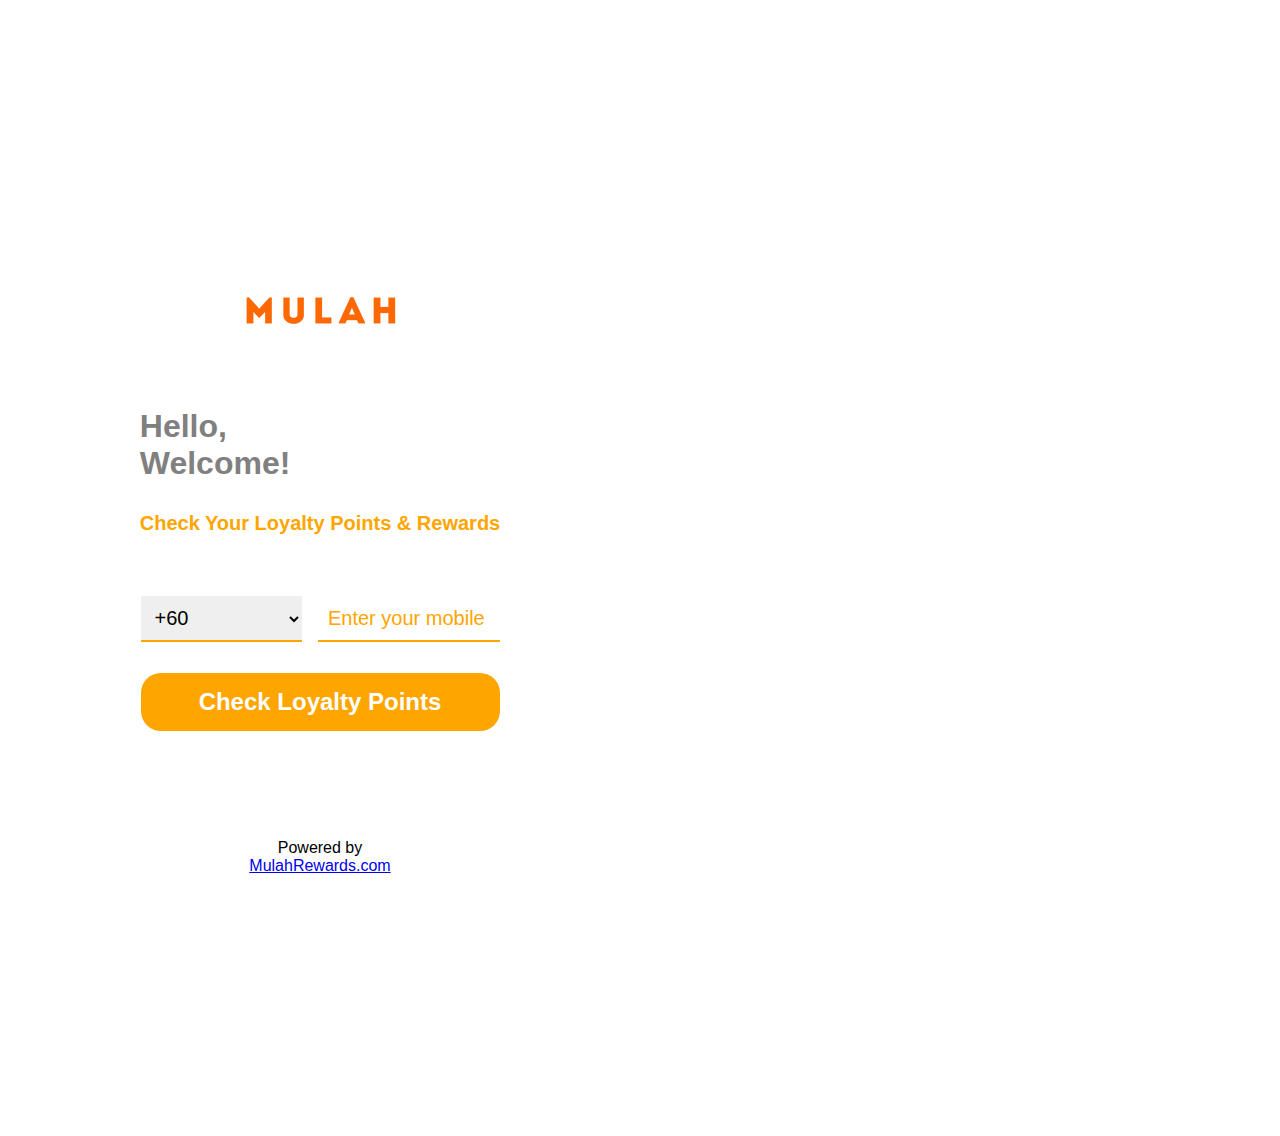
==== index.html @ 4fd544e4 "initialcommit" ====
<!DOCTYPE html>
<html lang="en">
<head>
    <meta charset="UTF-8">
    <meta name="viewport" content="width=device-width, initial-scale=1.0, user-scalable=no">
    <title>FullStack Developer Assessment</title>
    <link rel="stylesheet" href="style.css">
</head>
<body>
    <br><br>
    <div class="Mulahlogo">
        <img src="mulah.png" alt="Mulah Logo">
    </div>
    <div class="welcome">
        <h1>Hello,</h1>
        <h1>Welcome!</h1>
        <p>Check Your Loyalty Points & Rewards</p>

        <form action="/submit" method="post" id="loyalty-form">
            <div class="container">
                <div class="form-group">
                    <select id="country_code" name="country_code">
                        <option value="60">+60</option>
                        <option value="44">+44</option>
                        <option value="91">+91</option>
                    </select>
                    <br><br> <br><br> <br><br>
                    <input type="text" id="phone_number" name="phone_number" placeholder="Enter your mobile number" required>
                </div>
                <input type="submit" value="Check Loyalty Points">
            </div>
            <br><br> <br><br> <br><br>
        </form>
    </div>

    <div class="partition-line"></div>
    <a>Powered by <a href="https://www.mulahrewards.com/">MulahRewards.com</a></a>
</body>
<script>
    document.addEventListener('DOMContentLoaded', function() {
        // Find the form element
        var loyaltyForm = document.getElementById('loyalty-form');
        
        // Add a submit event listener
        loyaltyForm.addEventListener('submit', function(event) {
            event.preventDefault(); // Prevent the default form submission
            
            // Get the selected country code and phone number
            var countryCode = document.getElementById('country_code').value;
            var phoneNumber = document.getElementById('phone_number').value;
            
            // Construct the URL with query parameters and redirect
            var redirectURL = 'page2.html?country_code=' + countryCode + '&phone_number=' + phoneNumber;
            window.location.href = redirectURL;
        });
    });
</script>
</html>
---- style.css ----
body {
    width: 640px;
    height: 1136px;
    margin: 0;
    padding: 0;
    font-family: Arial, Helvetica, sans-serif;
    background-color: #fff;
    display: flex;
    flex-direction: column;
    justify-content: center;
    align-items: center;
}

.Mulahlogo {
    margin-bottom: 80px;
}

.welcome {
    text-align: left;
    display: flex;
    flex-direction: column;
    align-items: center;
}

.welcome h1 {
    color: gray;
    font-size: 32px;
    text-align: left;
    padding-left: 20px;
    margin: 0;
    width: 100%;
}

.welcome p {
    font-weight: bold;
    font-size: 20px;
    color: orange;
    text-align: left;
    margin: 30px 0;
    padding-left: 20px;
    width: 100%;
}

.container {
    text-align: center;
    width: 100%;
}

.form-group {
    display: flex;
    justify-content: space-between;
    align-items: center;
    width: 100%;
}

#country_code,
#phone_number {
    width: 45%;
    border: none;
    border-bottom: 2px solid orange;
    padding: 10px;
    font-size: 20px;
}

#phone_number::placeholder {
    color: orange;
    font-size: 20px;
}

#phone_number:focus,
#country_code:focus {
    outline: none;
    border-bottom: 2px solid orange;
}

input[type="submit"] {
    background-color: orange;
    color: white;
    border: none;
    border-radius: 20px;
    padding: 15px 30px;
    cursor: pointer;
    font-weight: bold;
    width: 100%;
    font-size: 24px;
}

input[type="submit"]:hover {
    background-color: darkorange;
}
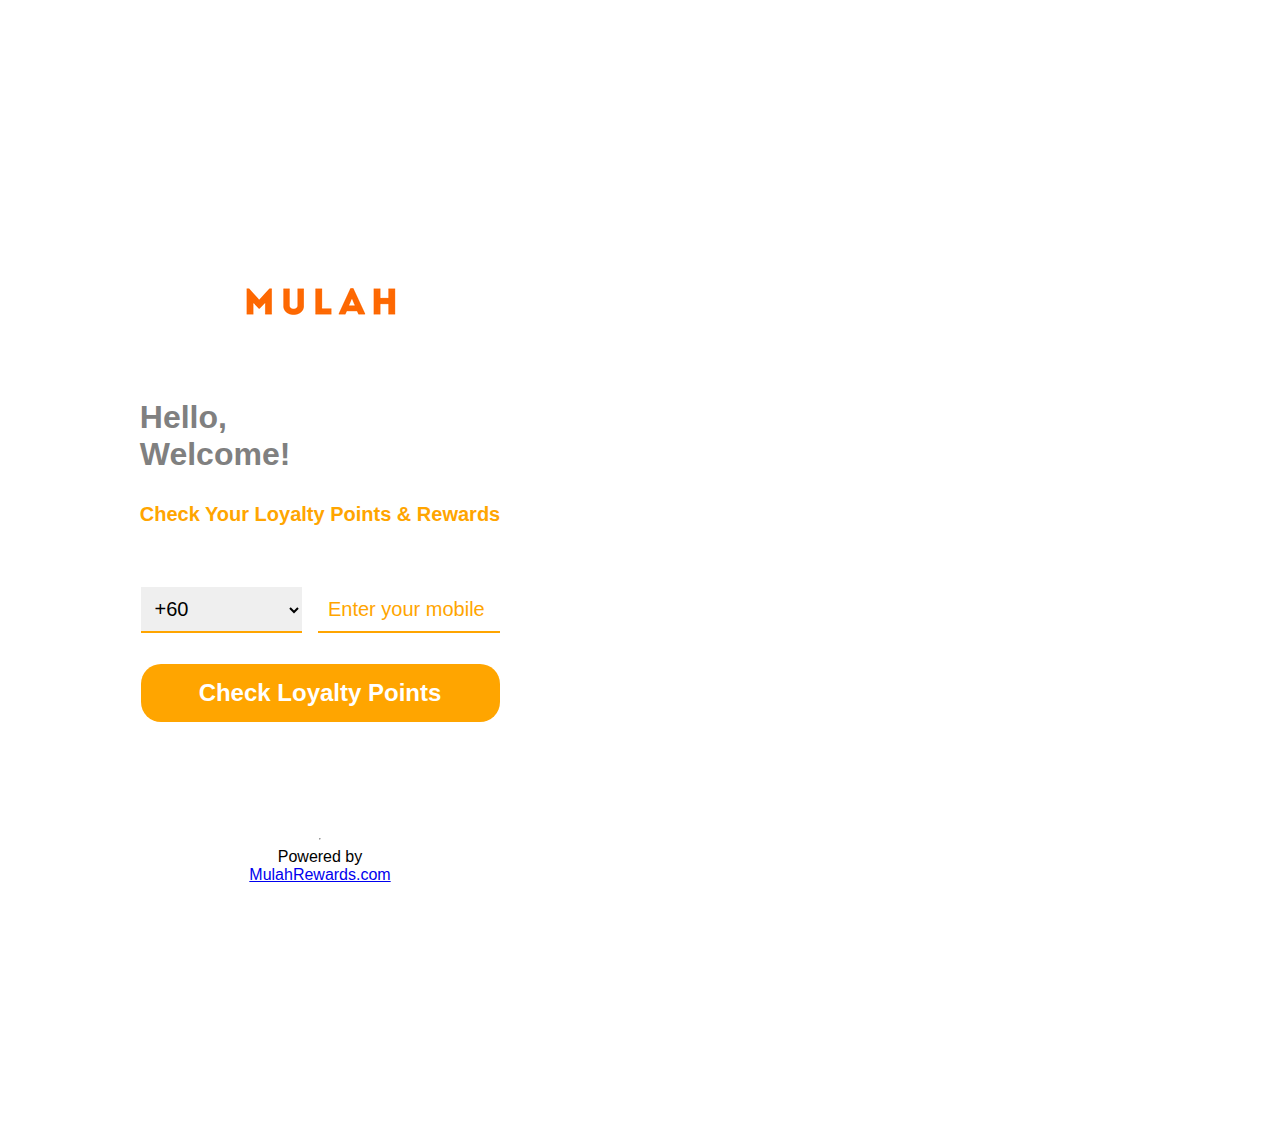
==== commit fb787bbf: "initialcommit" ====
--- a/index.html
+++ b/index.html
@@ -32,8 +32,9 @@
             <br><br> <br><br> <br><br>
         </form>
     </div>
-
+    
     <div class="partition-line"></div>
+    <hr>
     <a>Powered by <a href="https://www.mulahrewards.com/">MulahRewards.com</a></a>
 </body>
 <script>
